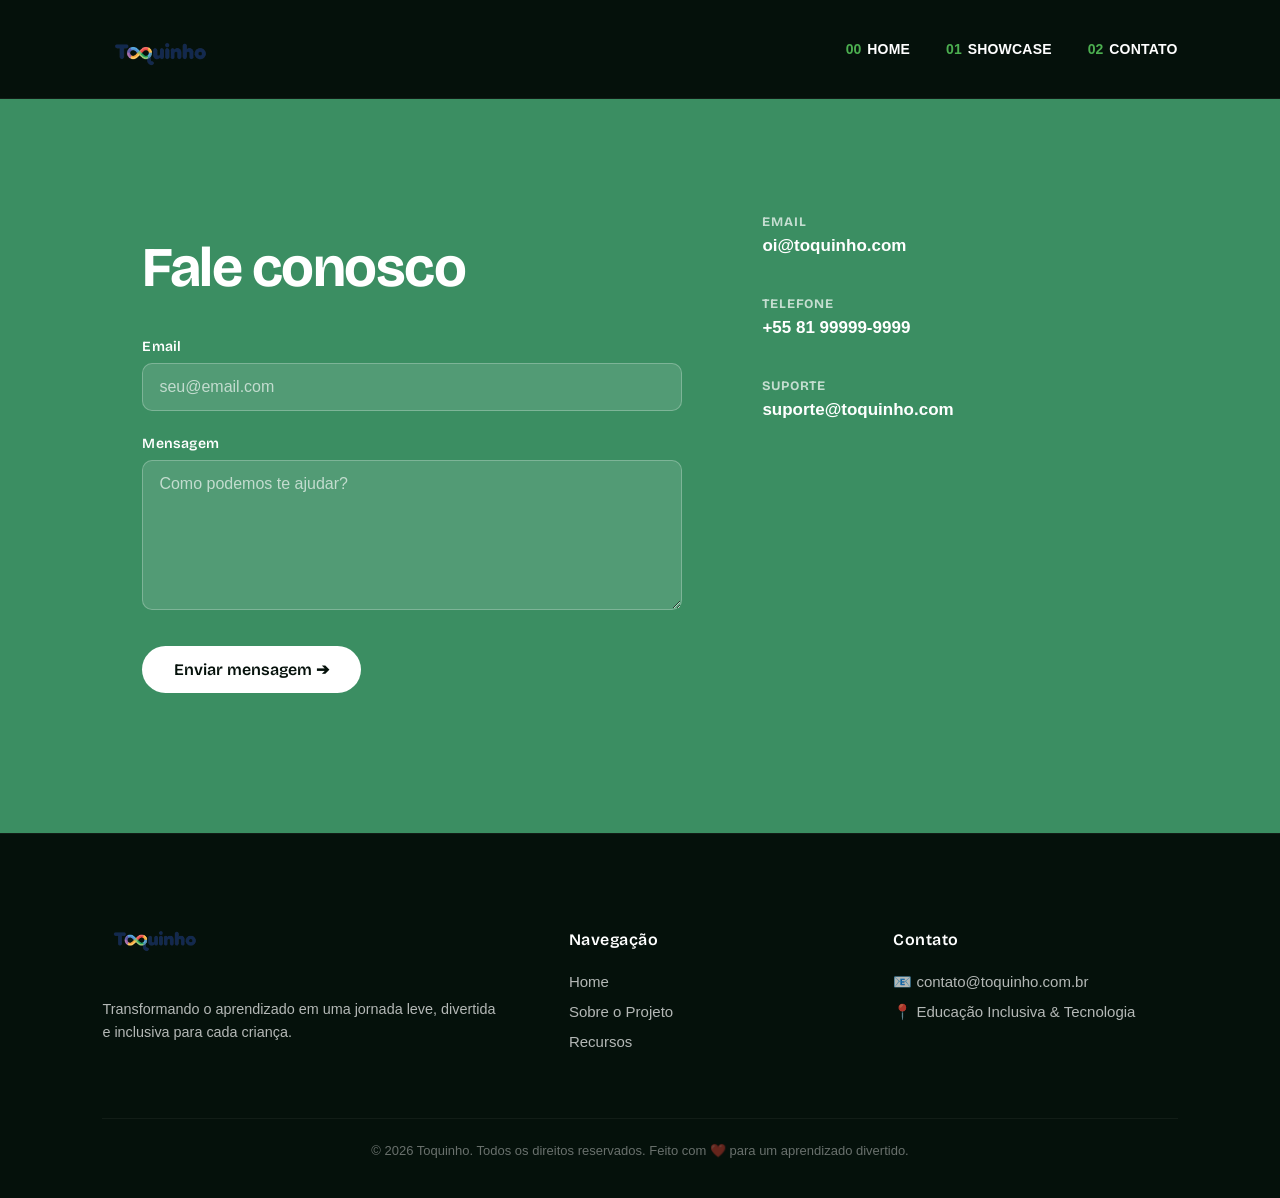
==== contato.html @ bf3b3c31 "atualização do projeto" ====
<!DOCTYPE html>
<html lang="pt-BR">
    <head>
        <meta charset="UTF-8">
        <meta name="viewport" content="width=device-width, initial-scale=1.0">
        <title>Toquinho - Contato</title>
        <meta name="description" content="Entre em contato com a equipe do Toquinho">
        
        <link rel="preconnect" href="https://fonts.googleapis.com">
        <link rel="preconnect" href="https://fonts.gstatic.com" crossorigin>
        <link href="https://fonts.googleapis.com/css2?family=Bricolage+Grotesque:opsz,wght@12..96,200..800&display=swap" rel="stylesheet">
        
        <link rel="stylesheet" href="/ESTILIZAÇÃO/base.css">
        <link rel="stylesheet" href="/ESTILIZAÇÃO/contato.css">
        <link rel="stylesheet" href="/ESTILIZAÇÃO/responsivo.css">
        <link rel="icon" href="/assets/icons/logo-toquinho.png" type="image/png">
    </head>
    <body>
        <!-- NAVBAR -->
        <header class="header">
            <a href="/" class="logo-link">
                <img src="/assets/icons/logo-toquinho.png" alt="Logo Toquinho" class="logo-img">
            </a>

            <nav class="navigation-menu">
                <ul class="navigation-menu-list">
                    <li class="navigation-menu-list-item">
                        <a class="navigation-menu-link" href="/" data-navigation-menu-link="home">
                            <span class="navigation-menu-link-number">00</span>
                            <span class="navigation-menu-link-text">HOME</span>
                        </a>
                    </li>
                    <li class="navigation-menu-list-item">
                        <a class="navigation-menu-link" href="/showcase" data-navigation-menu-link="showcase">
                            <span class="navigation-menu-link-number">01</span>
                            <span class="navigation-menu-link-text">SHOWCASE</span>
                        </a>
                    </li>
                    <li class="navigation-menu-list-item">
                        <a class="navigation-menu-link" href="/contato" data-navigation-menu-link="contact">
                            <span class="navigation-menu-link-number">02</span>
                            <span class="navigation-menu-link-text">CONTATO</span>
                        </a>
                    </li>
                </ul>
            </nav>

            <button class="sheet-trigger" data-slot="sheet-trigger">
                <svg xmlns="http://www.w3.org/2000/svg" width="24" height="24" viewBox="0 0 24 24" fill="none" stroke="currentColor" stroke-width="2" stroke-linecap="round" stroke-linejoin="round">
                    <line x1="3" y1="12" x2="21" y2="12"></line>
                    <line x1="3" y1="6" x2="21" y2="6"></line>
                    <line x1="3" y1="18" x2="21" y2="18"></line>
                </svg>
            </button>
        </header>

        <!-- CONTEÚDO PRINCIPAL -->
        <main class="contact">
            <form class="contact-left">
                <h1 class="contact-title">Fale conosco</h1>

                <div class="contact-fields">
                    <div class="contact-field">
                        <label for="email">Email</label>
                        <input type="email" name="email" id="email" placeholder="seu@email.com" required>
                    </div>

                    <div class="contact-field">
                        <label for="message">Mensagem</label>
                        <textarea name="message" id="message" rows="5" placeholder="Como podemos te ajudar?" required></textarea>
                    </div>

                    <!-- Botão adicionado e englobado nas classes do formulário -->
                    <button type="submit">Enviar mensagem ➔</button>
                </div>
            </form>

            <div class="contact-right">
                <div class="contact-channels">
                    <div class="contact-channel">
                        <span>Email</span>
                        <span>oi@toquinho.com</span>
                    </div>

                    <div class="contact-channel">
                        <span>Telefone</span>
                        <span>+55 81 99999-9999</span>
                    </div>

                    <div class="contact-channel">
                        <span>Suporte</span>
                        <span>suporte@toquinho.com</span>
                    </div>
                </div>
            </div>
        </main>

        <!-- FOOTER -->
        <footer class="footer">
    <div class="footer-container">
        <div class="footer-info">
            <img src="/assets/icons/logo-toquinho.png" alt="Logo Toquinho" class="footer-logo">
            <p class="footer-description">
                Transformando o aprendizado em uma jornada leve, divertida e
                inclusiva para cada criança.
            </p>
        </div>

        <div class="footer-nav">
            <h3>Navegação</h3>
            <ul>
                <li><a href="/">Home</a></li>
                <li><a href="/#sobre">Sobre o Projeto</a></li>
                <li><a href="/#showcase">Recursos</a></li>
            </ul>
        </div>

        <div class="footer-contact">
            <h3>Contato</h3>
            <p>📧 contato@toquinho.com.br</p>
            <p>📍 Educação Inclusiva & Tecnologia</p>
        </div>
    </div>

    <div class="footer-bottom">
        <p>
            &copy; 2026 Toquinho. Todos os direitos reservados. Feito com ❤️ para
            um aprendizado divertido.
        </p>
    </div>
</footer>

        <!-- SCRIPTS -->
        <script src="/js/navigation-menu.js"></script>
    </body>
</html>
---- ESTILIZAÇÃO/base.css ----
/* Paleta de cores -  compartilhado com outros arquivos CSS */
:root {
    --bg: #e8f5e9;        /* verde bem claro */
    --primary: #4CAF50;   /* verde principal */
    --secondary: #81C784; /* verde suave */
    --text: #2e2e2e;
    --card: #ffffff;
    --muted: #dddddd;
}

ul, ol {
    list-style: none;
}

a {
    text-decoration-line: none;
    color: var(--text);
}

button {
    border: none;
    background-color: transparent;
}
---- ESTILIZAÇÃO/contato.css ----
/* ==========================================================================
   PÁGINA DE CONTATO (Estilo clean adaptado para a identidade Toquinho)
   ========================================================================== */

/* ==========================================================================
CONFIGURAÇÃO DE CORES GLOBAIS (Tema Verde Claro Integrado)
========================================================================== */
body { 
    background-color: #3b8e62; /* O verde mais claro/médio acolhedor dos cards do projeto */
    color: #ffffff; /* Texto branco para contraste nítido no fundo verde */
    font-family: 'Arial', Helvetica, sans-serif;
    margin: 0;
    padding: 0;
}

/* --- BARRA DE NAVEGAÇÃO APERFEIÇOADA --- */
.header {
    background-color: #05110b; 
    display: flex;             
    justify-content: space-between; 
    align-items: center;       
    padding: 24px 8%; /* Dá um respiro elegante acima e abaixo */
    border-bottom: 1px solid rgba(255, 255, 255, 0.05);
}

/* Garante que qualquer imagem de logo dentro do header aumente de tamanho */
.header img, .header .logo-img, .header [class*="logo"] {
    height: 50px !important; /* Força uma altura excelente para leitura */
    width: auto !important;
    display: block;
}

/* RESOLVIDO: Esconde o botão de menu de três linhas no computador */
.header .sheet-trigger, .header button, .header i[class*="menu"] { 
    display: none !important; 
}


.navigation-menu-list {
    display: flex;
    flex-direction: row;
    gap: 36px; /* Levemente aumentado para dar mais respiro */
    list-style: none;
    margin: 0;  /* Limpa margens padrões da lista */
    padding: 0; /* Limpa paddings padrões da lista */
}

.navigation-menu-link {
    text-decoration: none;
    display: flex;
    align-items: center;
    gap: 6px;
}

.navigation-menu-link-text {
    color: #ffffff;
    font-weight: 600;
    font-size: 0.875rem;
    letter-spacing: 0.2px;
    transition: color 0.2s ease;
}

.navigation-menu-link-number {
    color: #4caf50; /* Verde vibrante para os números */
    font-weight: 700;
    font-size: 0.875rem;
}

.navigation-menu-link:hover .navigation-menu-link-text {
    color: #4caf50; /* Links brilham em verde ao passar o cursor */
}

/* --- ÁREA PRINCIPAL DE CONTATO --- */
.contact {
    width: 100%;
    max-width: 1200px;
    margin: 0 auto;
    padding: 100px 8% 140px 8%; /* Aumenta o espaço interno para valorizar o conteúdo */
    display: flex;
    justify-content: space-between;
    align-items: flex-start;
    gap: 80px;
    min-height: 70vh; 
    background-color: #3b8e62; 
    box-sizing: border-box;
}

/* --- COLUNA DA ESQUERDA (Formulário) --- */
.contact-left {
    flex: 1.2;
    max-width: 540px;
    width: 100%;
}

.contact-title {
    font-family: 'Bricolage Grotesque', sans-serif;
    font-size: 3.5rem;
    font-weight: 700;
    line-height: 1.1;
    color: #ffffff;
    margin-bottom: 40px;
    letter-spacing: -1.5px;
}

.contact-fields {
    display: flex;
    flex-direction: column;
    gap: 24px;
}

.contact-field {
    display: flex;
    flex-direction: column;
    gap: 8px;
    text-align: left;
}

.contact-field label {
    font-size: 0.875rem;
    color: #ffffff; /* Ajustado para branco total para dar leitura sobre o verde */
    font-weight: 600;
    letter-spacing: 0.2px;
    font-family: 'Bricolage Grotesque', sans-serif;
}

/* Customização dos Inputs & Textarea (Estilo Vidro Translúcido no Verde) */
.contact-field input,
.contact-field textarea {
    width: 100%;
    padding: 14px 16px;
    font-family: Arial, Helvetica, sans-serif;
    font-size: 1rem;
    color: #ffffff;
    background-color: rgba(255, 255, 255, 0.12); /* Fundo semi-transparente sutil */
    border: 1px solid rgba(255, 255, 255, 0.25);  /* Borda suave */
    border-radius: 10px;
    outline: none;
    box-sizing: border-box;
    transition: all 0.2s ease-in-out;
}

/* Cor do texto descritivo dentro do input (Placeholder) */
.contact-field input::placeholder,
.contact-field textarea::placeholder {
    color: rgba(255, 255, 255, 0.65);
}

.contact-field textarea {
    min-height: 150px;
    resize: vertical;
}

/* Efeito de foco adaptado ao tema claro/médio */
.contact-field input:focus,
.contact-field textarea:focus {
    border-color: #ffffff;
    background-color: rgba(255, 255, 255, 0.18);
    box-shadow: 0 0 0 4px rgba(255, 255, 255, 0.15);
}

/* Botão de Envio (Contraste Máximo) */
.contact-left button[type="submit"] {
    margin-top: 12px;
    padding: 14px 32px;
    font-size: 1rem;
    font-weight: 600;
    color: #05110b;          /* Texto escuro para destacar no botão branco */
    background-color: #ffffff; /* Botão branco se destaca perfeitamente no fundo verde */
    border: none;
    border-radius: 999px;
    cursor: pointer;
    transition: all 0.2s ease;
    gap: 8px;
    align-items: center;
    align-self: flex-start;
    font-family: 'Bricolage Grotesque', sans-serif;
    display: inline-flex;
}

.contact-left button[type="submit"]:hover {
    background-color: #e0e0e0;
    transform: translateY(-1px);
}

/* --- COLUNA DA DIREITA (Canais de Contato) --- */
.contact-right {
    flex: 0.8;
    width: 100%;
    padding-top: 15px;
}

.contact-channels {
    display: flex;
    flex-direction: column;
    gap: 40px;
}

.contact-channel {
    display: flex;
    flex-direction: column;
    gap: 6px;
    text-align: left;
}

.contact-channel span:first-child {
    font-family: 'Bricolage Grotesque', sans-serif;
    font-size: 0.813rem;
    text-transform: uppercase;
    letter-spacing: 0.8px;
    color: rgba(255, 255, 255, 0.7); /* Branco suave para legibilidade */
    font-weight: 700;
}

.contact-channel span:last-child {
    font-family: 'Arial', Helvetica, sans-serif;
    font-size: 1.063rem;
    color: #ffffff; /* Texto principal em branco para fincar um visual clean */
    font-weight: 700;
    transition: color 0.2s ease;
}

.contact-channel:hover span:last-child {
    color: #05110b; /* Ao passar o mouse, assume a cor escura da marca */
    cursor: pointer;
}

/* ==========================================================================
ESTILIZAÇÃO DO FOOTER (Tema Escuro Profundo)
========================================================================== */
.footer {
    background-color: #05110b; /* Unificado com a cor da navbar para envelopar a página */
    border-top: 1px solid rgba(255, 255, 255, 0.05);
    padding: 80px 8% 40px 8%;
    color: #ffffff;
}

.footer-container {
    max-width: 1200px;
    margin: 0 auto;
    display: flex;
    justify-content: space-between;
    align-items: flex-start;
    flex-wrap: wrap;
    gap: 40px;
}

.footer-info {
    flex: 1.5;
    min-width: 320px;
}

.footer-logo {
    max-height: 45px;
    margin-bottom: 20px;
}

.footer-description {
    font-family: 'Arial', Helvetica, sans-serif;
    font-size: 0.9rem;
    color: rgba(255, 255, 255, 0.7);
    line-height: 1.6;
    max-width: 400px;
}

.footer-nav, .footer-contact {
    flex: 1;
    min-width: 200px;
}

.footer-nav h3, .footer-contact h3 {
    font-family: 'Bricolage Grotesque', sans-serif;
    font-size: 1rem;
    color: #ffffff;
    margin-bottom: 24px;
    font-weight: 600;
    letter-spacing: 0.5px;
}

.footer-nav ul {
    list-style: none;
    padding: 0;
    margin: 0;
    display: flex;
    flex-direction: column;
    gap: 12px;
}

.footer-nav ul li a {
    color: rgba(255, 255, 255, 0.7);
    text-decoration: none;
    font-size: 0.938rem;
    transition: color 0.2s ease;
}

.footer-nav ul li a:hover {
    color: #4caf50;
}

.footer-contact p {
    color: rgba(255, 255, 255, 0.7);
    font-size: 0.938rem;
    margin: 0 0 12px 0;
}

.footer-bottom {
    max-width: 1200px;
    margin: 60px auto 0 auto;
    padding-top: 24px;
    border-top: 1px solid rgba(255, 255, 255, 0.05);
    text-align: center;
}

.footer-bottom p {
    color: rgba(255, 255, 255, 0.4);
    font-size: 0.813rem;
    margin: 0;
}

/* ==========================================================================
RESPONSIVIDADE (Ajustes para Mobile e Tablets)
========================================================================== */
@media (max-width: 900px) {
    .header {
        padding: 20px 6%;
    }

    .contact {
        flex-direction: column;
        padding: 40px 6%;
        gap: 60px;
    }

    .contact-left, .contact-right {
        max-width: 100%;
        flex: none;
    }

    .contact-title {
        font-size: 2.5rem;
        margin-bottom: 30px;
        text-align: center;
    }

    .contact-left button[type="submit"] {
        width: 100%;
        justify-content: center;
    }

    .contact-right {
        border-top: 1px solid rgba(255, 255, 255, 0.1); /* CORRIGIDO: Linha sutil clara para o fundo verde */
        padding-top: 40px;
    }

    .contact-channel {
        text-align: center;
    }
}

@media (max-width: 768px) {
    .footer-container {
        flex-direction: column;
        gap: 40px;
    }
    
    .footer-info, .footer-nav, .footer-contact {
        max-width: 100%;
        text-align: center;
    }

    .footer-nav ul {
        align-items: center;
    }
}

@media (max-width: 900px) {
    /* Faz o botão de menu reaparecer apenas no celular/tablet */
    .header .sheet-trigger, 
    .header button { 
        display: block !important; 
    }
    
    .navigation-menu-list {
        display: none; /* Esconde a lista horizontal no mobile */
    }

    .contact {
        flex-direction: column;
        padding: 60px 6%;
        gap: 50px;
    }
}
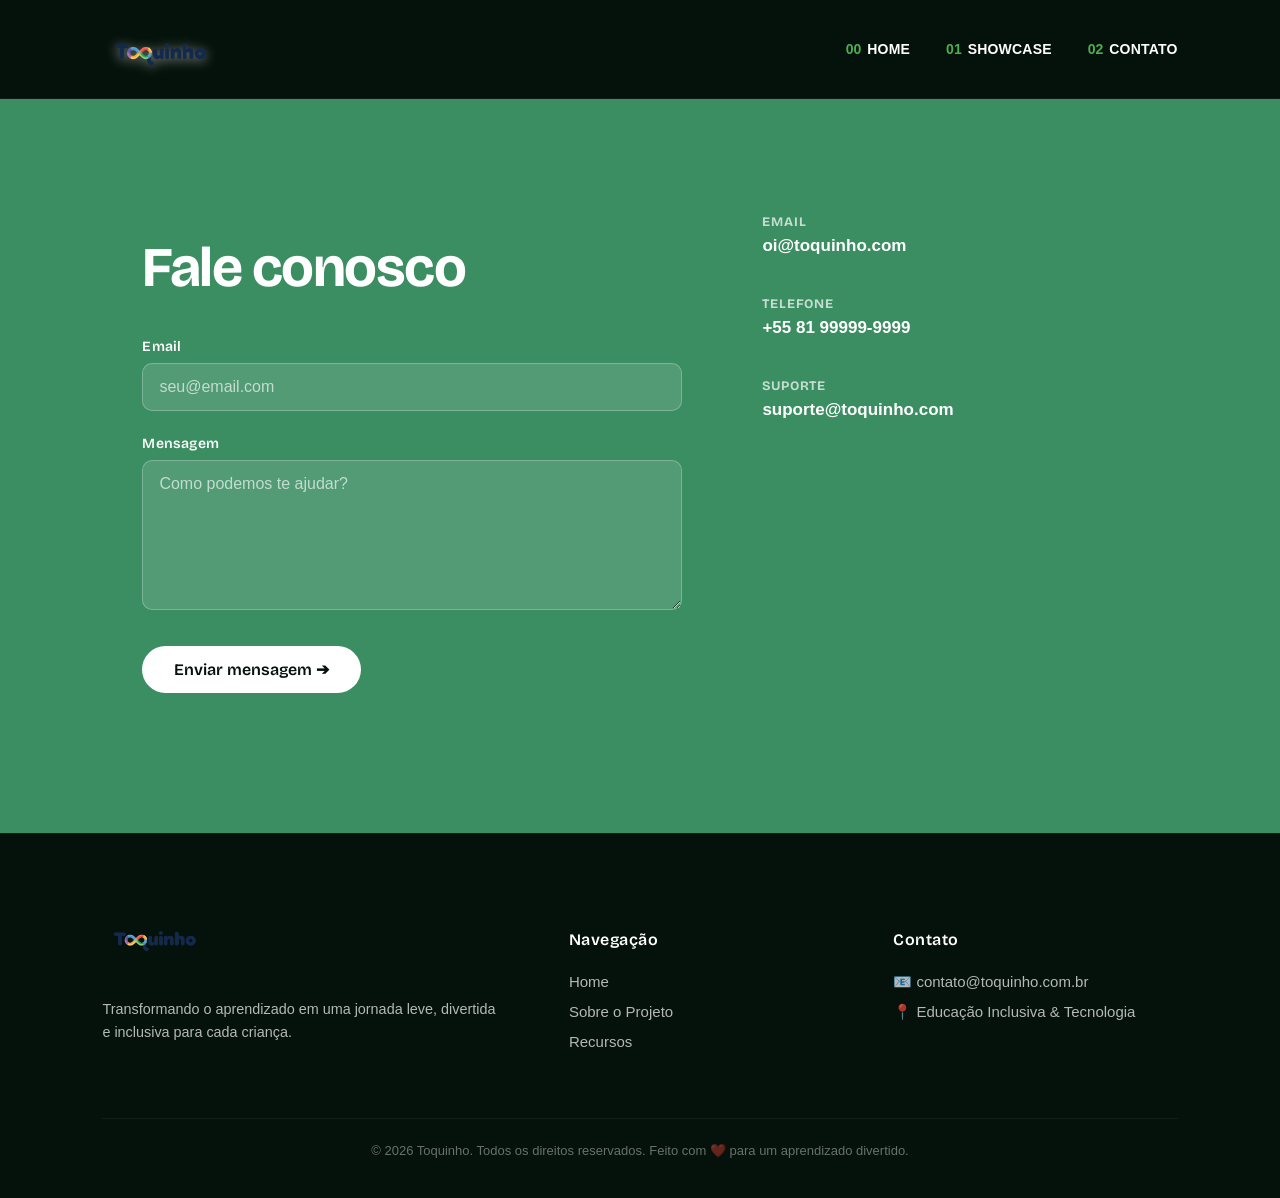
==== commit 967b6b17: "correções para polir o toquinho" ====
--- a/contato.html
+++ b/contato.html
@@ -31,13 +31,13 @@
                         </a>
                     </li>
                     <li class="navigation-menu-list-item">
-                        <a class="navigation-menu-link" href="/showcase" data-navigation-menu-link="showcase">
+                        <a class="navigation-menu-link" href="/showcase.html" data-navigation-menu-link="showcase">
                             <span class="navigation-menu-link-number">01</span>
                             <span class="navigation-menu-link-text">SHOWCASE</span>
                         </a>
                     </li>
                     <li class="navigation-menu-list-item">
-                        <a class="navigation-menu-link" href="/contato" data-navigation-menu-link="contact">
+                        <a class="navigation-menu-link" href="/contato.html" data-navigation-menu-link="contact">
                             <span class="navigation-menu-link-number">02</span>
                             <span class="navigation-menu-link-text">CONTATO</span>
                         </a>
@@ -109,9 +109,9 @@
         <div class="footer-nav">
             <h3>Navegação</h3>
             <ul>
-                <li><a href="/">Home</a></li>
-                <li><a href="/#sobre">Sobre o Projeto</a></li>
-                <li><a href="/#showcase">Recursos</a></li>
+                <li><a href="/index.html">Home</a></li>
+                <li><a href="/sobre.html">Sobre o Projeto</a></li>
+                <li><a href="/showcase.html">Recursos</a></li>
             </ul>
         </div>
 
--- a/ESTILIZAÇÃO/contato.css
+++ b/ESTILIZAÇÃO/contato.css
@@ -28,6 +28,23 @@
     height: 50px !important; /* Força uma altura excelente para leitura */
     width: auto !important;
     display: block;
+}
+
+/* Garante o tamanho idêntico ao do index */
+.logo-link {
+    display: flex;
+    align-items: center;
+    text-decoration: none;
+    transition: transform 0.2s ease, filter 0.2s ease;
+}
+
+.logo-img {
+    height: 100px !important; /* Força os mesmos 100px do index */
+    width: auto;
+    object-fit: contain;
+    filter: drop-shadow(0px 2px 4px rgba(255, 255, 255, 0.4));
+    image-rendering: -webkit-optimize-contrast;
+    image-rendering: smooth;
 }
 
 /* RESOLVIDO: Esconde o botão de menu de três linhas no computador */
@@ -388,4 +405,12 @@
         padding: 60px 6%;
         gap: 50px;
     }
+}
+
+/* Ajuste idêntico para telas grandes */
+@media (width >= 1280px) {
+    .logo-img {
+        height: 130px !important;
+        filter: drop-shadow(0px 2px 6px rgba(255, 255, 255, 0.5));
+    }
 }
